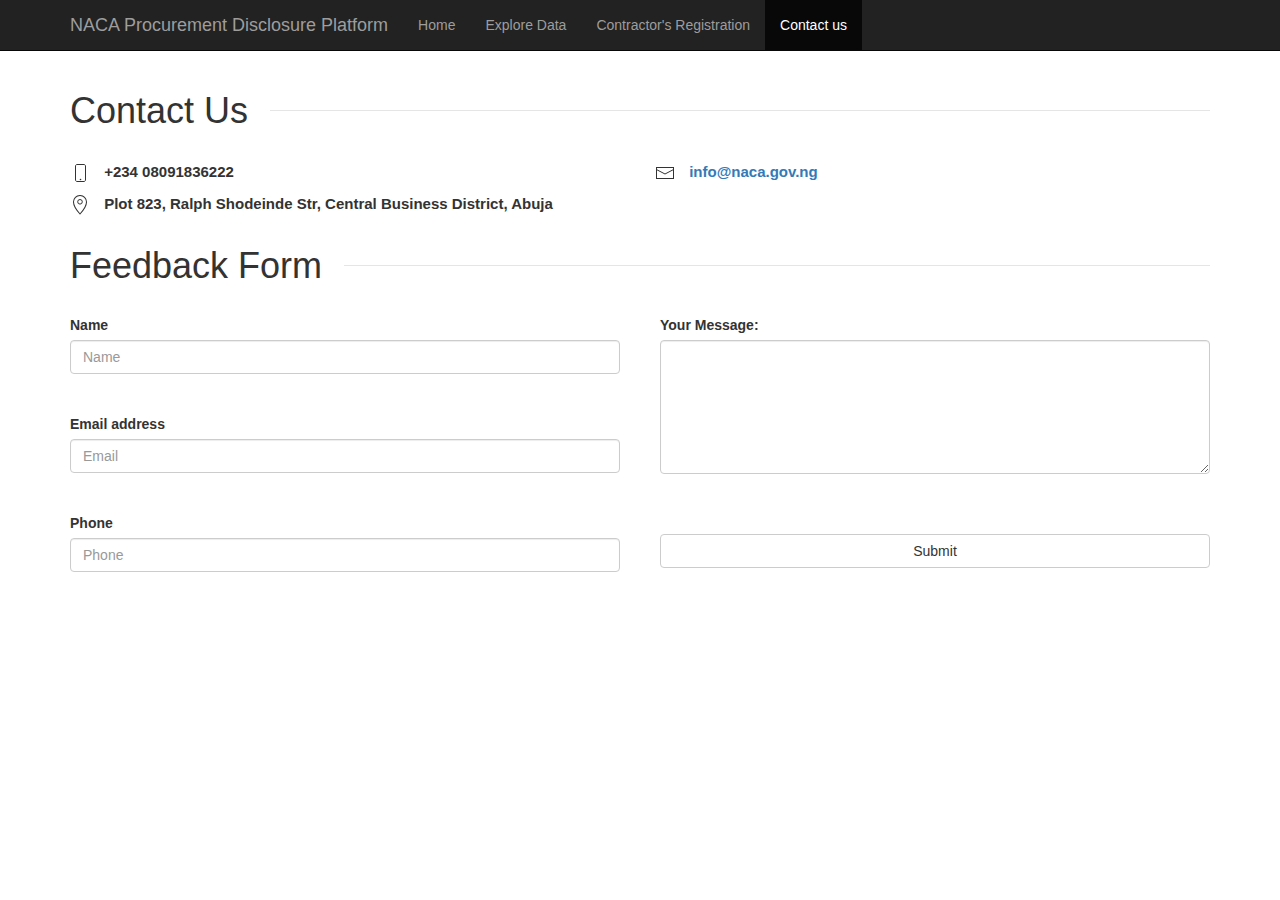
==== webroot/html/contact.html @ f0598044 "contractors registration" ====
<!DOCTYPE html>
<html lang="en">

<head>
    <meta charset="utf-8">
    <meta http-equiv="X-UA-Compatible" content="IE=edge">
    <meta name="viewport" content="width=device-width, initial-scale=1">
    <!-- The above 3 meta tags *must* come first in the head; any other head content must come *after* these tags -->
    <meta name="description" content="">
    <meta name="author" content="">
    <!-- <link rel="icon" href="../../favicon.ico"> -->
    <link rel="stylesheet" href="../css/uikit.min.css" />


    <title>Contact Us</title>

    <!-- Bootstrap core CSS -->
    <link href="../css/bootstrap.min.css" rel="stylesheet">

    <!-- IE10 viewport hack for Surface/desktop Windows 8 bug -->
    <link href="../assets/css/ie10-viewport-bug-workaround.css" rel="stylesheet">

    <!-- Just for debugging purposes. Don't actually copy these 2 lines! -->
    <!--[if lt IE 9]><script src="../../assets/js/ie8-responsive-file-warning.js"></script><![endif]-->
    <script src="../assets/js/ie-emulation-modes-warning.js"></script>

    <!-- HTML5 shim and Respond.js for IE8 support of HTML5 elements and media queries -->
    <!--[if lt IE 9]>
      <script src="https://oss.maxcdn.com/html5shiv/3.7.3/html5shiv.min.js"></script>
      <script src="https://oss.maxcdn.com/respond/1.4.2/respond.min.js"></script>
    <![endif]-->

    <!-- Custom styles for this template -->
    <!-- <link href="../css/carousel.css" rel="stylesheet"> -->
</head>
<!-- NAVBAR
================================================== -->

<body>
    <div class="navbar-wrapper">
        <div class="">

            <nav class="navbar navbar-inverse navbar-static-top">
                <div class="container">
                    <div class="navbar-header">
                        <button type="button" class="navbar-toggle collapsed" data-toggle="collapse" data-target="#navbar" aria-expanded="false"
                            aria-controls="navbar">
                <span class="sr-only">Toggle navigation</span>
                <span class="icon-bar"></span>
                <span class="icon-bar"></span>
                <span class="icon-bar"></span>
              </button>
                        <a class="navbar-brand" href="#">NACA Procurement Disclosure Platform</a>
                    </div>
                    <div id="navbar" class="navbar-collapse collapse">
                        <ul class="nav navbar-nav">
                            <li><a href="#">Home</a></li>
                            <li><a href="#about">Explore Data</a></li>
                            <li><a href="#">Contractor's Registration</a></li>
                            <li class='active'><a href="#contact">Contact us</a></li>
                        </ul>
                    </div>
                </div>
            </nav>

        </div>
    </div>

    <div class="container">
        <h1 class="uk-heading-line"><span>Contact Us</span></h1>
        <br>
        <div class='row'>
            <div class="col-md-6">
                <p class='uk-text-large'>
                    <b><span class='uk-margin-small-right' uk-icon="icon: phone; ratio: 1"></span>
                        +234 08091836222
                    </b>
                </p>
            </div>
            <div class="col-md-6">
                <p class='uk-text-large'>
                    <b><span class='uk-margin-small-right' uk-icon="icon: mail; ratio: 1"></span>
                                <a href="mailto:info@naca.gov.ng">info@naca.gov.ng</a>
                            </b>
                </p>
            </div>
            <div class="col-md-12 uk-text-large">
                <p class='uk-text-large'>
                    <b><span class='uk-margin-small-right' uk-icon="icon: location; ratio: 1"></span>
                    Plot 823, Ralph Shodeinde Str,
                    Central Business District, Abuja
                </b>
                </p>
            </div>
        </div>
        <h1 class="uk-heading-line"><span>Feedback Form</span></h1>
        <br>
        <form class='uk-margin-bottom'>
            <div class='uk-child-width-1-2@s' uk-grid>
                <div>
                    <div class='uk-child-width-1-1' uk-grid>
                        <div>
                            <div class="form-group uk-margin">
                                <label for="name">Name</label>
                                <input type="text" class="form-control" id="name" placeholder="Name">
                            </div>
                        </div>
                        <div>
                            <div class="form-group uk-margin">
                                <label for="email">Email address</label>
                                <input type="email" class="form-control" id="email" placeholder="Email">
                            </div>
                        </div>
                        <div>
                            <div class="form-group uk-margin">
                                <label for="tel">Phone</label>
                                <input type="tel" class="form-control" id="tel" placeholder="Phone">
                            </div>
                        </div>
                    </div>
                </div>
                <div>
                    <div class='uk-child-width-1-1' uk-grid>
                        <div>
                            <div class="form-group uk-margin">
                                <label for="text">Your Message: </label>
                                <textarea type="text" class="form-control" id="text" rows='6'></textarea>
                            </div>
                        </div>
                        <div>
                            <div class='uk-margin-top'>
                                <button class="btn btn-default" style='width: 100%'>Submit</button>
                            </div>
                        </div>
                    </div>
                </div>

            </div>
        </form>
    </div>
    <!-- FOOTER -->
    <!-- <footer class=''>
        <p class="pull-right"><a href="#">Back to top</a></p>
        <p>&copy; 2016 Company, Inc. &middot; <a href="#">Privacy</a> &middot; <a href="#">Terms</a></p>
    </footer> -->

    </div>
    <!-- /.container -->


    <!-- Bootstrap core JavaScript
    ================================================== -->
    <!-- Placed at the end of the document so the pages load faster -->
    <script src="https://ajax.googleapis.com/ajax/libs/jquery/1.12.4/jquery.min.js"></script>
    <script>
        window.jQuery || document.write('<script src="../assets/js/vendor/jquery.min.js"><\/script>')
    </script>
    <script src="../js/bootstrap.min.js"></script>
    <!-- Just to make our placeholder images work. Don't actually copy the next line! -->
    <script src="../assets/js/vendor/holder.min.js"></script>
    <!-- IE10 viewport hack for Surface/desktop Windows 8 bug -->
    <script src="../assets/js/ie10-viewport-bug-workaround.js"></script>
    <script src="../js/uikit.min.js"></script>
    <script src="../js/uikit-icons.min.js"></script>
</body>

</html>
---- webroot/assets/css/ie10-viewport-bug-workaround.css ----
/*!
 * IE10 viewport hack for Surface/desktop Windows 8 bug
 * Copyright 2014-2015 Twitter, Inc.
 * Licensed under MIT (https://github.com/twbs/bootstrap/blob/master/LICENSE)
 */

/*
 * See the Getting Started docs for more information:
 * http://getbootstrap.com/getting-started/#support-ie10-width
 */
@-ms-viewport     { width: device-width; }
@-o-viewport      { width: device-width; }
@viewport         { width: device-width; }
---- webroot/css/carousel.css ----
/* GLOBAL STYLES
-------------------------------------------------- */
/* Padding below the footer and lighter body text */

body {
  padding-bottom: 40px;
  color: #5a5a5a;
}


/* CUSTOMIZE THE NAVBAR
-------------------------------------------------- */

/* Special class on .container surrounding .navbar, used for positioning it into place. */
.navbar-wrapper {
  position: absolute;
  top: 0;
  right: 0;
  left: 0;
  /*z-index: 20;*/
}

/* Flip around the padding for proper display in narrow viewports */
.navbar-wrapper > .container {
  padding-right: 0;
  padding-left: 0;
}
.navbar-wrapper .navbar {
  padding-right: 15px;
  padding-left: 15px;
}
.navbar-wrapper .navbar .container {
  width: auto;
}


/* CUSTOMIZE THE CAROUSEL
-------------------------------------------------- */

/* Carousel base class */
.carousel {
  height: 500px;
  margin-bottom: 60px;
}
/* Since positioning the image, we need to help out the caption */
.carousel-caption {
  z-index: 10;
}

/* Declare heights because of positioning of img element */
.carousel .item {
  height: 500px;
  background-color: #777;
}
.carousel-inner > .item > img.naca {
  position: absolute;
  top: 80px;
  left: 200px;
  /*min-width: 100%;
  height: 100%;*/
}
.carousel-inner > .item > img.ppdc {
  position: absolute;
  top: 80px;
  left: 200px;
  /*min-width: 100%;
  height: 100%;*/
}
.carousel-inner > .item > img.break {
  position: absolute;
  top: 90px;
  left: 250px;
  /*min-width: 100%;
  height: 100%;*/
}

/*.carousel-inner > .item > img {
  position: absolute;
  top: 0;
  left: 0;
  min-width: 100%;
  height: 100%;
}
*/
/* MARKETING CONTENT
-------------------------------------------------- */

/* Center align the text within the three columns below the carousel */
.marketing .col-lg-4 {
  margin-bottom: 20px;
  text-align: center;
}
.marketing h2 {
  font-weight: normal;
}
.marketing .col-lg-4 p {
  margin-right: 10px;
  margin-left: 10px;
}


/* Featurettes
------------------------- */

.featurette-divider {
  margin: 80px 0; /* Space out the Bootstrap <hr> more */
}

/* Thin out the marketing headings */
.featurette-heading {
  font-weight: 300;
  line-height: 1;
  letter-spacing: -1px;
}


/* RESPONSIVE CSS
-------------------------------------------------- */

@media (min-width: 768px) {
  /* Navbar positioning foo */
  .navbar-wrapper {
    margin-top: 20px;
  }
  .navbar-wrapper .container {
    padding-right: 15px;
    padding-left: 15px;
  }
  .navbar-wrapper .navbar {
    padding-right: 0;
    padding-left: 0;
  }

  /* The navbar becomes detached from the top, so we round the corners */
  .navbar-wrapper .navbar {
    border-radius: 4px;
  }

  /* Bump up size of carousel content */
  .carousel-caption p {
    margin-bottom: 20px;
    font-size: 21px;
    line-height: 1.4;
  }

  .featurette-heading {
    font-size: 50px;
  }
}

@media (min-width: 992px) {
  .featurette-heading {
    margin-top: 120px;
  }
}
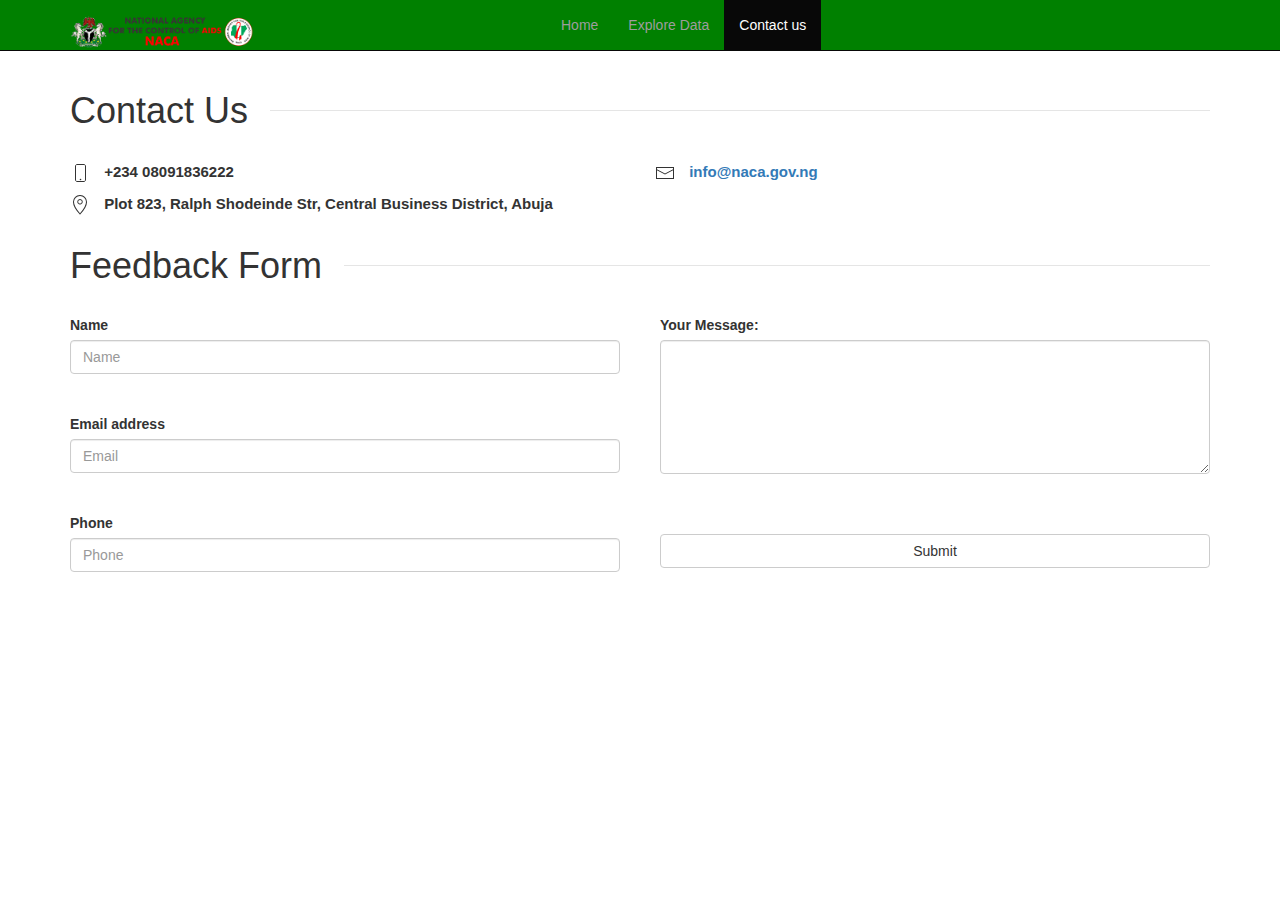
==== commit 3ad3bff2: "landing page image and nav bar color to green" ====
--- a/webroot/html/contact.html
+++ b/webroot/html/contact.html
@@ -37,11 +37,12 @@
 ================================================== -->
 
 <body>
+
     <div class="navbar-wrapper">
         <div class="">
-
-            <nav class="navbar navbar-inverse navbar-static-top">
-                <div class="container">
+    
+            <nav class="navbar navbar-inverse navbar-static-top" style="background-color: green">
+                <div class="container" id="hideNav">
                     <div class="navbar-header">
                         <button type="button" class="navbar-toggle collapsed" data-toggle="collapse" data-target="#navbar" aria-expanded="false"
                             aria-controls="navbar">
@@ -50,22 +51,23 @@
                 <span class="icon-bar"></span>
                 <span class="icon-bar"></span>
               </button>
-                        <a class="navbar-brand" href="#">NACA Procurement Disclosure Platform</a>
+                        <a class="navbar-brand reduce-size" href="#" style="display: inline">
+                                <img src="../images/nacalogo.png" width="40%" alt=""/>
+                            </a>
                     </div>
                     <div id="navbar" class="navbar-collapse collapse">
                         <ul class="nav navbar-nav">
                             <li><a href="#">Home</a></li>
                             <li><a href="#about">Explore Data</a></li>
-                            <li><a href="#">Contractor's Registration</a></li>
-                            <li class='active'><a href="#contact">Contact us</a></li>
+                            
+                            <li style="background-color: red" class='active'><a href="#contact">Contact us</a></li>
                         </ul>
                     </div>
                 </div>
             </nav>
-
+    
         </div>
     </div>
-
     <div class="container">
         <h1 class="uk-heading-line"><span>Contact Us</span></h1>
         <br>
--- a/webroot/css/carousel.css
+++ b/webroot/css/carousel.css
@@ -52,13 +52,13 @@
   height: 500px;
   background-color: #777;
 }
-.carousel-inner > .item > img.naca {
+/* .carousel-inner > .item > img.naca {
   position: absolute;
   top: 80px;
   left: 200px;
   /*min-width: 100%;
-  height: 100%;*/
-}
+  height: 100%;
+} */
 .carousel-inner > .item > img.ppdc {
   position: absolute;
   top: 80px;
@@ -66,13 +66,13 @@
   /*min-width: 100%;
   height: 100%;*/
 }
-.carousel-inner > .item > img.break {
+/* .carousel-inner > .item > img.break {
   position: absolute;
   top: 90px;
   left: 250px;
   /*min-width: 100%;
-  height: 100%;*/
-}
+  height: 100%;
+} */
 
 /*.carousel-inner > .item > img {
   position: absolute;
